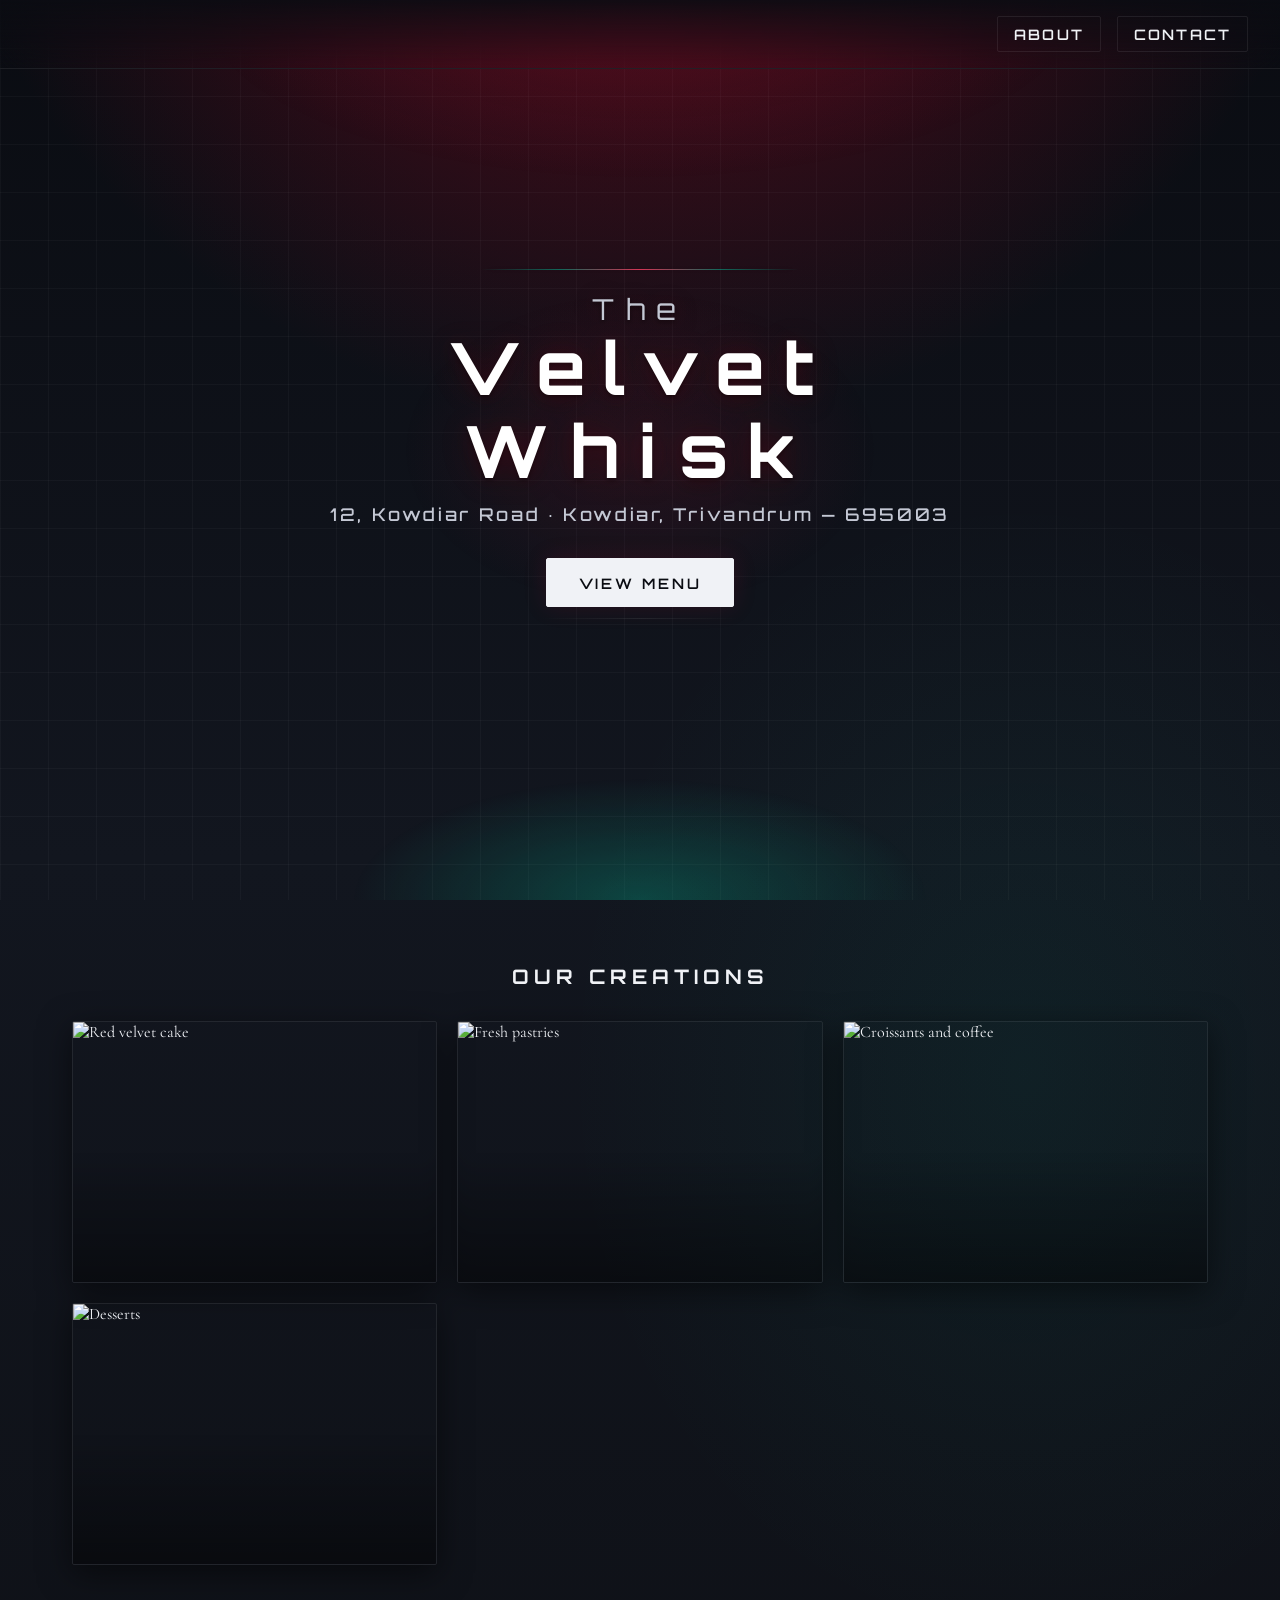
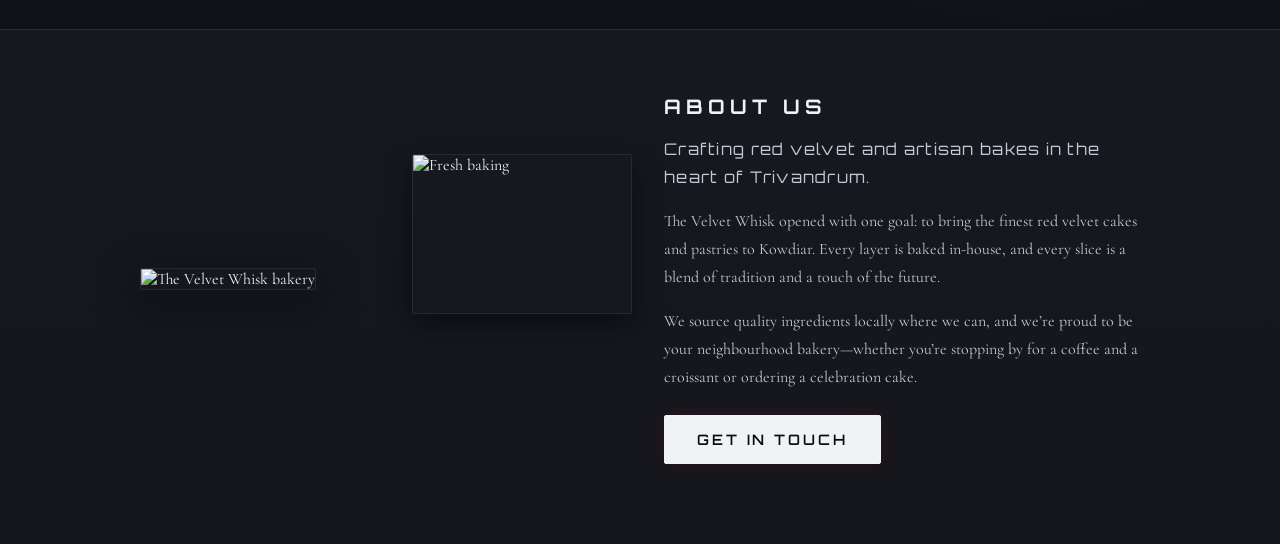
==== index.html @ 130762c3 "Add files via upload" ====
<!DOCTYPE html>
<html lang="en">
<head>
  <meta charset="UTF-8" />
  <meta name="viewport" content="width=device-width, initial-scale=1.0" />
  <title>The Velvet Whisk — Bakery</title>
  <link rel="stylesheet" href="styles.css" />
  <link rel="preconnect" href="https://fonts.googleapis.com" />
  <link rel="preconnect" href="https://fonts.gstatic.com" crossorigin />
  <link href="https://fonts.googleapis.com/css2?family=Orbitron:wght@400;600;700&family=Playfair+Display:ital,wght@0,400;0,700;1,400&family=Cormorant+Garamond:ital,wght@0,600;1,400&display=swap" rel="stylesheet" />
</head>
<body>
  <header class="site-header">
    <a href="#about" class="contact-link contact-link-about">About</a>
    <a href="review.html" class="contact-link">Contact</a>
  </header>

  <main class="landing">
    <!-- Hero: full-height futuristic -->
    <section class="hero-block">
      <section class="hero">
        <h1 class="brand-name">
          <span class="word-the">The</span>
          <span class="word-velvet">Velvet</span>
          <span class="word-whisk">Whisk</span>
        </h1>
        <p class="address">12, Kowdiar Road · Kowdiar, Trivandrum — 695003</p>
        <a href="menu.html" class="btn-menu">View Menu</a>
      </section>
    </section>

    <!-- Image gallery -->
    <section class="gallery" id="gallery">
      <h2 class="section-title">Our Creations</h2>
      <div class="gallery-grid">
        <div class="gallery-item">
          <img src="https://images.unsplash.com/photo-1578985545062-69928b1d9587?w=600&q=80" alt="Red velvet cake" />
        </div>
        <div class="gallery-item">
          <img src="https://images.unsplash.com/photo-1555507036-ab1f4038808a?w=600&q=80" alt="Fresh pastries" />
        </div>
        <div class="gallery-item">
          <img src="https://images.unsplash.com/photo-1509440159596-0249088772ff?w=600&q=80" alt="Croissants and coffee" />
        </div>
        <div class="gallery-item">
          <img src="https://images.unsplash.com/photo-1488477181946-6428a0291777?w=600&q=80" alt="Desserts" />
        </div>
      </div>
    </section>

    <!-- About Us -->
    <section class="about" id="about">
      <div class="about-inner">
        <div class="about-images">
          <img src="https://images.unsplash.com/photo-1556742049-0cfed4f6a45d?w=500&q=80" alt="The Velvet Whisk bakery" class="about-img-main" />
          <img src="https://images.unsplash.com/photo-1608198399988-2fead2697526?w=400&q=80" alt="Fresh baking" class="about-img-sub" />
        </div>
        <div class="about-content">
          <h2 class="section-title">About Us</h2>
          <p class="about-lead">Crafting red velvet and artisan bakes in the heart of Trivandrum.</p>
          <p>The Velvet Whisk opened with one goal: to bring the finest red velvet cakes and pastries to Kowdiar. Every layer is baked in-house, and every slice is a blend of tradition and a touch of the future.</p>
          <p>We source quality ingredients locally where we can, and we’re proud to be your neighbourhood bakery—whether you’re stopping by for a coffee and a croissant or ordering a celebration cake.</p>
          <a href="review.html" class="btn-menu">Get in Touch</a>
        </div>
      </div>
    </section>
  </main>

  <script src="script.js"></script>
</body>
</html>
---- styles.css ----
/* ===== The Velvet Whisk — Futuristic aesthetic ===== */
:root {
  --velvet: #DC143C;
  --velvet-dark: #a00d2a;
  --velvet-darker: #7a0a20;
  --velvet-light: #e83a5c;
  --cream: #f0f2f6;
  --cream-dark: #c4c8d4;
  --gold: #00d4aa;
  --gold-dim: rgba(0, 212, 170, 0.5);
  --ink: #0a0c12;
  --shadow: rgba(0, 0, 0, 0.5);
  --glow: rgba(220, 20, 60, 0.6);
  --glow-subtle: rgba(220, 20, 60, 0.12);
  --glow-cyan: rgba(0, 212, 170, 0.25);
  --line: rgba(255, 255, 255, 0.04);
  --glass: rgba(255, 255, 255, 0.03);
  --glass-border: rgba(255, 255, 255, 0.08);
}

*,
*::before,
*::after {
  box-sizing: border-box;
  margin: 0;
  padding: 0;
}

html {
  scroll-behavior: smooth;
}

body {
  font-family: 'Cormorant Garamond', Georgia, serif;
  background: var(--ink);
  background-image:
    radial-gradient(ellipse 120% 80% at 50% -20%, var(--velvet-darker) 0%, transparent 50%),
    radial-gradient(ellipse 80% 60% at 80% 50%, rgba(0, 212, 170, 0.06) 0%, transparent 45%),
    linear-gradient(180deg, #0a0c12 0%, #12161f 40%, #0d0f14 100%);
  color: var(--cream);
  min-height: 100vh;
  overflow-x: hidden;
  position: relative;
}

body::before {
  content: '';
  position: fixed;
  inset: 0;
  background-image:
    linear-gradient(var(--line) 1px, transparent 1px),
    linear-gradient(90deg, var(--line) 1px, transparent 1px);
  background-size: 48px 48px;
  pointer-events: none;
  z-index: 0;
  opacity: 0.8;
}

body::after {
  content: '';
  position: fixed;
  inset: 0;
  background:
    radial-gradient(ellipse 70% 40% at 50% 0%, var(--glow-subtle) 0%, transparent 50%),
    radial-gradient(ellipse 50% 30% at 50% 100%, var(--glow-cyan) 0%, transparent 45%);
  pointer-events: none;
  z-index: 0;
}

/* ----- Header ----- */
.site-header {
  position: fixed;
  top: 0;
  left: 0;
  right: 0;
  z-index: 100;
  padding: 1rem 2rem;
  display: flex;
  justify-content: flex-end;
  align-items: center;
  gap: 1rem;
  background: linear-gradient(to bottom, rgba(10, 12, 18, 0.9) 0%, transparent 100%);
  backdrop-filter: blur(20px);
  -webkit-backdrop-filter: blur(20px);
  border-bottom: 1px solid var(--glass-border);
}

.contact-link {
  font-family: 'Orbitron', sans-serif;
  font-weight: 600;
  text-decoration: none;
  color: var(--cream);
  font-size: 0.9rem;
  letter-spacing: 0.15em;
  text-transform: uppercase;
  padding: 0.5rem 1rem;
  border: 1px solid var(--glass-border);
  border-radius: 2px;
  transition: background 0.3s, color 0.3s, box-shadow 0.3s, border-color 0.3s;
}

.contact-link:hover {
  background: var(--glass);
  color: var(--velvet-light);
  border-color: rgba(220, 20, 60, 0.4);
  box-shadow: 0 0 28px var(--glow-subtle);
}

.contact-link.on-dark {
  border-color: var(--glass-border);
  color: var(--cream);
}

.contact-link.on-dark:hover {
  background: var(--glass);
  color: var(--cream);
  border-color: var(--velvet-light);
  box-shadow: 0 0 20px var(--glow-subtle);
}

/* ----- Landing: Pastry layers animation ----- */
.landing {
  position: relative;
  z-index: 1;
}

.hero-block {
  min-height: 100vh;
  display: flex;
  align-items: center;
  justify-content: center;
  position: relative;
  padding: 2rem;
}

.hero-block::before {
  content: '';
  position: absolute;
  top: 50%;
  left: 50%;
  transform: translate(-50%, -50%);
  width: min(90vw, 480px);
  height: min(60vw, 320px);
  background: radial-gradient(ellipse at center, var(--glow-subtle) 0%, transparent 70%);
  pointer-events: none;
  z-index: 0;
}

/* ----- Hero: Typography ----- */
.hero {
  position: relative;
  z-index: 2;
  text-align: center;
  animation: heroReveal 1s 0.2s cubic-bezier(0.22, 1, 0.36, 1) forwards;
  opacity: 0;
}

.hero::before {
  content: '';
  position: absolute;
  top: -1.5rem;
  left: 50%;
  transform: translateX(-50%);
  width: 80%;
  max-width: 320px;
  height: 1px;
  background: linear-gradient(90deg, transparent, var(--gold-dim), var(--velvet-light), var(--gold-dim), transparent);
  opacity: 0.9;
  box-shadow: 0 0 12px var(--glow-subtle);
}

.hero::after {
  content: '';
  position: absolute;
  bottom: -0.75rem;
  left: 50%;
  transform: translateX(-50%);
  width: 50%;
  max-width: 200px;
  height: 1px;
  background: linear-gradient(90deg, transparent, var(--glass-border), transparent);
}

@keyframes heroReveal {
  from {
    opacity: 0;
    transform: translateY(16px);
  }
  to {
    opacity: 1;
    transform: translateY(0);
  }
}

.brand-name {
  font-family: 'Orbitron', sans-serif;
  font-weight: 700;
  font-size: clamp(2.25rem, 7vw, 4.5rem);
  line-height: 1.15;
  letter-spacing: 0.22em;
  color: #fff;
  text-shadow:
    0 0 20px var(--glow-subtle),
    0 0 40px var(--glow-subtle),
    0 2px 4px rgba(0,0,0,0.5),
    0 4px 24px rgba(0,0,0,0.4);
  margin-bottom: 0.75rem;
}

.brand-name .word-the {
  display: block;
  font-size: 0.4em;
  font-weight: 400;
  font-style: normal;
  letter-spacing: 0.4em;
  color: var(--cream-dark);
  animation: brandWordIn 0.5s 0.35s cubic-bezier(0.22, 1, 0.36, 1) forwards;
  opacity: 0;
  transform: translateY(8px);
}

.brand-name .word-velvet {
  display: block;
  letter-spacing: 0.25em;
  animation: brandWordIn 0.5s 0.5s cubic-bezier(0.22, 1, 0.36, 1) forwards;
  opacity: 0;
  transform: translateY(8px);
}

.brand-name .word-whisk {
  display: block;
  letter-spacing: 0.3em;
  animation: brandWordIn 0.5s 0.65s cubic-bezier(0.22, 1, 0.36, 1) forwards;
  opacity: 0;
  transform: translateY(8px);
}

@keyframes brandWordIn {
  from {
    opacity: 0;
    transform: translateY(8px);
  }
  to {
    opacity: 1;
    transform: translateY(0);
  }
}

.address {
  font-family: 'Orbitron', sans-serif;
  font-size: clamp(0.95rem, 2vw, 1.1rem);
  font-weight: 500;
  letter-spacing: 0.15em;
  color: var(--cream-dark);
  margin: 0 0 2rem;
  animation: addressReveal 0.6s 0.6s ease-out backwards;
}

@keyframes addressReveal {
  from {
    opacity: 0;
    transform: translateY(12px);
  }
  to {
    opacity: 1;
    transform: translateY(0);
  }
}

.btn-menu {
  display: inline-block;
  font-family: 'Orbitron', sans-serif;
  font-weight: 600;
  font-size: 0.9rem;
  letter-spacing: 0.2em;
  text-transform: uppercase;
  text-decoration: none;
  color: var(--ink);
  background: var(--cream);
  padding: 0.9rem 2rem;
  border-radius: 2px;
  border: 1px solid var(--cream);
  box-shadow: 0 0 24px var(--glow-subtle);
  transition: transform 0.2s, box-shadow 0.3s, background 0.3s, color 0.3s;
}

.btn-menu:hover {
  background: transparent;
  color: var(--cream);
  border-color: var(--velvet-light);
  transform: translateY(-3px);
  box-shadow: 0 0 32px var(--glow), 0 8px 24px var(--shadow);
}

/* ----- Section title (shared) ----- */
.section-title {
  font-family: 'Orbitron', sans-serif;
  font-weight: 700;
  font-size: clamp(1rem, 2.5vw, 1.25rem);
  letter-spacing: 0.25em;
  text-transform: uppercase;
  color: var(--cream);
  text-align: center;
  margin-bottom: 2rem;
}

/* ----- Gallery ----- */
.gallery {
  padding: 4rem 2rem;
  max-width: 1200px;
  margin: 0 auto;
}

.gallery-grid {
  display: grid;
  grid-template-columns: repeat(auto-fill, minmax(280px, 1fr));
  gap: 1.25rem;
}

.gallery-item {
  position: relative;
  overflow: hidden;
  border: 1px solid var(--glass-border);
  border-radius: 2px;
  box-shadow: 0 8px 32px var(--shadow);
  transition: transform 0.3s, box-shadow 0.3s, border-color 0.3s;
}

.gallery-item::after {
  content: '';
  position: absolute;
  inset: 0;
  background: linear-gradient(180deg, transparent 50%, rgba(0,0,0,0.4) 100%);
  pointer-events: none;
}

.gallery-item:hover {
  transform: translateY(-4px);
  border-color: rgba(220, 20, 60, 0.3);
  box-shadow: 0 12px 40px var(--shadow), 0 0 28px var(--glow-subtle);
}

.gallery-item img {
  display: block;
  width: 100%;
  height: 260px;
  object-fit: cover;
  vertical-align: middle;
}

/* ----- About Us ----- */
.about {
  padding: 4rem 2rem 5rem;
  background: var(--glass);
  border-top: 1px solid var(--glass-border);
}

.about-inner {
  max-width: 1000px;
  margin: 0 auto;
  display: grid;
  grid-template-columns: 1fr 1fr;
  gap: 3rem;
  align-items: center;
}

.about-images {
  position: relative;
}

.about-img-main {
  width: 100%;
  max-width: 420px;
  height: 320px;
  object-fit: cover;
  border: 1px solid var(--glass-border);
  border-radius: 2px;
  box-shadow: 0 12px 40px var(--shadow);
}

.about-img-sub {
  position: absolute;
  right: -1rem;
  bottom: -1.5rem;
  width: 55%;
  max-width: 220px;
  height: 160px;
  object-fit: cover;
  border: 1px solid var(--glass-border);
  border-radius: 2px;
  box-shadow: 0 8px 28px var(--shadow);
}

.about-content .section-title {
  text-align: left;
  margin-bottom: 1rem;
}

.about-lead {
  font-family: 'Orbitron', sans-serif;
  font-size: 1rem;
  letter-spacing: 0.08em;
  color: var(--gold);
  margin-bottom: 1.25rem;
  line-height: 1.6;
}

.about-content p {
  color: var(--cream-dark);
  line-height: 1.75;
  margin-bottom: 1rem;
}

.about-content .btn-menu {
  margin-top: 0.5rem;
}

/* ----- Review page hero image ----- */
.review-hero-image {
  max-width: 960px;
  margin: 2.5rem auto 0;
  padding: 0 2rem;
}

.review-hero-img {
  display: block;
  width: 100%;
  max-height: 320px;
  object-fit: cover;
  border: 1px solid var(--glass-border);
  border-radius: 2px;
  box-shadow: 0 14px 40px var(--shadow);
}

@media (max-width: 768px) {
  .review-hero-image {
    margin-top: 1.5rem;
    padding: 0 1.5rem;
  }
}

@media (max-width: 768px) {
  .about-inner {
    grid-template-columns: 1fr;
    gap: 2rem;
  }
  .about-images {
    order: -1;
  }
  .about-img-main {
    max-width: 100%;
  }
  .about-img-sub {
    right: 0.5rem;
    bottom: -1rem;
  }
  .gallery-grid {
    grid-template-columns: repeat(2, 1fr);
  }
  .gallery-item img {
    height: 180px;
  }
}

/* ----- Menu page ----- */
.page-header {
  background: linear-gradient(180deg, rgba(10, 12, 18, 0.98) 0%, var(--ink) 100%);
  color: var(--cream);
  padding: 5rem 2rem 3rem;
  text-align: center;
  position: relative;
  z-index: 1;
  border-bottom: 1px solid var(--glass-border);
  box-shadow: 0 4px 40px rgba(0,0,0,0.3);
}

.page-header::before {
  content: '';
  position: absolute;
  bottom: 0;
  left: 50%;
  transform: translateX(-50%);
  width: 120px;
  height: 1px;
  background: linear-gradient(90deg, transparent, var(--gold-dim), transparent);
  opacity: 0.8;
}

.page-header h1 {
  font-family: 'Orbitron', sans-serif;
  font-size: clamp(1.75rem, 4vw, 2.5rem);
  font-weight: 700;
  letter-spacing: 0.2em;
  margin-bottom: 0.5rem;
  text-shadow: 0 0 30px var(--glow-subtle);
}

.page-header a {
  color: var(--cream);
  opacity: 0.9;
  text-decoration: none;
  font-size: 1rem;
}

.page-header a:hover {
  text-decoration: underline;
}

/* Menu: premium futuristic layout */
.menu-container {
  max-width: 920px;
  margin: 0 auto;
  padding: 3rem 2rem 5rem;
  position: relative;
  z-index: 1;
}

.menu-container::before {
  content: '';
  position: absolute;
  left: 0;
  top: 0;
  bottom: 0;
  width: 2px;
  background: linear-gradient(180deg, transparent, var(--gold-dim) 20%, var(--gold-dim) 80%, transparent);
  opacity: 0.6;
}

.menu-section {
  margin-bottom: 3.5rem;
  padding: 0 0 0 2rem;
  position: relative;
  animation: menuSectionIn 0.8s ease-out backwards;
}

.menu-section:nth-child(1) { animation-delay: 0.1s; }
.menu-section:nth-child(2) { animation-delay: 0.2s; }
.menu-section:nth-child(3) { animation-delay: 0.3s; }
.menu-section:nth-child(4) { animation-delay: 0.4s; }
.menu-section:nth-child(5) { animation-delay: 0.5s; }
.menu-section:nth-child(6) { animation-delay: 0.6s; }

@keyframes menuSectionIn {
  from {
    opacity: 0;
    transform: translateX(-20px);
  }
  to {
    opacity: 1;
    transform: translateX(0);
  }
}

.menu-section-header {
  display: flex;
  align-items: center;
  gap: 1rem;
  margin-bottom: 1.5rem;
  padding-bottom: 0.75rem;
  border-bottom: 1px solid var(--glass-border);
}

.menu-section-num {
  font-family: 'Orbitron', sans-serif;
  font-weight: 700;
  font-size: 0.85rem;
  color: var(--gold);
  letter-spacing: 0.2em;
  min-width: 2.5rem;
  opacity: 0.9;
}

.menu-section h2 {
  font-family: 'Orbitron', sans-serif;
  font-weight: 600;
  color: var(--cream);
  font-size: 0.95rem;
  letter-spacing: 0.25em;
  text-transform: uppercase;
  margin: 0;
}

.menu-items {
  display: flex;
  flex-direction: column;
  gap: 0;
}

.menu-item {
  display: flex;
  justify-content: space-between;
  align-items: center;
  padding: 0.85rem 1rem 0.85rem 0;
  border-bottom: 1px solid var(--glass-border);
  gap: 1.25rem;
  transition: background 0.25s, box-shadow 0.25s;
  position: relative;
}

.menu-item-thumb {
  flex-shrink: 0;
  width: 56px;
  height: 56px;
  overflow: hidden;
  border: 1px solid var(--glass-border);
  border-radius: 2px;
  background: var(--glass);
}

.menu-item-thumb img {
  width: 100%;
  height: 100%;
  object-fit: cover;
  display: block;
}

.menu-item-name {
  font-size: 1.05rem;
  color: var(--cream);
  letter-spacing: 0.04em;
  flex: 1;
  min-width: 0;
}

.menu-item::before {
  content: '';
  position: absolute;
  left: 0;
  top: 0;
  bottom: 0;
  width: 0;
  background: linear-gradient(90deg, var(--glow-subtle), transparent);
  transition: width 0.25s;
}

.menu-item:hover {
  background: var(--glass);
  border-bottom-color: var(--glass-border);
}

.menu-item:hover .menu-item-thumb {
  border-color: rgba(220, 20, 60, 0.3);
  box-shadow: 0 0 12px var(--glow-subtle);
}

.menu-item:hover::before {
  width: 4px;
}

.menu-item .price {
  font-family: 'Orbitron', sans-serif;
  font-weight: 600;
  font-size: 0.9rem;
  letter-spacing: 0.12em;
  color: var(--cream);
  background: var(--glass);
  border: 1px solid var(--glass-border);
  border-radius: 2px;
  padding: 0.4rem 0.9rem;
  min-width: 5rem;
  text-align: right;
  transition: background 0.25s, border-color 0.25s, box-shadow 0.25s;
}

.menu-item:hover .price {
  background: rgba(0, 212, 170, 0.12);
  border-color: var(--gold-dim);
  box-shadow: 0 0 20px var(--glow-cyan);
  color: var(--gold);
}

/* ----- Review / Contact page ----- */
.review-container {
  max-width: 700px;
  margin: 0 auto;
  padding: 5rem 2rem 4rem;
  position: relative;
  z-index: 1;
}

.review-container h1 {
  font-family: 'Orbitron', sans-serif;
  font-weight: 700;
  letter-spacing: 0.12em;
  color: var(--cream);
  font-size: clamp(1.5rem, 3.5vw, 2rem);
  margin-bottom: 2rem;
  text-align: center;
}

.contact-card {
  background: var(--glass);
  border: 1px solid var(--glass-border);
  border-radius: 2px;
  padding: 2rem 2rem 2rem 2.25rem;
  margin-bottom: 2rem;
  box-shadow: 0 8px 32px var(--shadow);
  backdrop-filter: blur(20px);
  -webkit-backdrop-filter: blur(20px);
  position: relative;
  overflow: hidden;
}

.contact-card::before {
  content: '';
  position: absolute;
  left: 0;
  top: 0;
  bottom: 0;
  width: 3px;
  background: linear-gradient(180deg, var(--velvet-light), var(--gold));
  opacity: 0.9;
}

.contact-card h2 {
  font-family: 'Orbitron', sans-serif;
  font-weight: 600;
  letter-spacing: 0.12em;
  color: var(--cream);
  font-size: 0.9rem;
  text-transform: uppercase;
  margin-bottom: 1rem;
}

.contact-card p,
.contact-card a {
  font-size: 1.05rem;
  line-height: 1.7;
  color: var(--cream-dark);
}

.contact-card a {
  color: var(--gold);
  text-decoration: none;
  font-weight: 600;
}

.contact-card a:hover {
  color: var(--cream);
  text-decoration: underline;
}

.review-form label {
  display: block;
  font-family: 'Orbitron', sans-serif;
  font-weight: 600;
  font-size: 0.85rem;
  letter-spacing: 0.08em;
  margin-bottom: 0.4rem;
  color: var(--cream);
}

.review-form input,
.review-form textarea {
  width: 100%;
  padding: 0.75rem;
  margin-bottom: 1rem;
  background: var(--glass);
  border: 1px solid var(--glass-border);
  border-radius: 2px;
  font-family: inherit;
  font-size: 1rem;
  color: var(--cream);
}

.review-form input::placeholder,
.review-form textarea::placeholder {
  color: var(--cream-dark);
  opacity: 0.7;
}

.review-form input:focus,
.review-form textarea:focus {
  outline: none;
  border-color: var(--velvet-light);
  box-shadow: 0 0 12px var(--glow-subtle);
}

.review-form textarea {
  min-height: 120px;
  resize: vertical;
}

.review-form button {
  font-family: 'Orbitron', sans-serif;
  font-weight: 600;
  font-size: 0.9rem;
  letter-spacing: 0.15em;
  text-transform: uppercase;
  color: var(--ink);
  background: var(--cream);
  border: 1px solid var(--cream);
  padding: 0.9rem 2rem;
  border-radius: 2px;
  cursor: pointer;
  transition: background 0.3s, transform 0.2s, box-shadow 0.3s, border-color 0.3s, color 0.3s;
}

.review-form button:hover {
  background: transparent;
  color: var(--cream);
  border-color: var(--velvet-light);
  box-shadow: 0 0 24px var(--glow);
  transform: translateY(-1px);
}

.reviews-list {
  margin-top: 2rem;
}

.review-box {
  background: var(--glass);
  border-radius: 2px;
  padding: 1.25rem;
  margin-bottom: 1rem;
  border: 1px solid var(--glass-border);
  border-left: 3px solid var(--gold);
}

.review-box .author {
  font-family: 'Orbitron', sans-serif;
  font-weight: 600;
  font-size: 0.9rem;
  letter-spacing: 0.08em;
  color: var(--cream);
  margin-bottom: 0.25rem;
}

.review-box .stars {
  color: var(--gold);
  margin-bottom: 0.5rem;
}

.review-box p {
  color: var(--cream-dark);
}

/* ----- Nav back link on inner pages ----- */
.back-home {
  position: fixed;
  top: 1rem;
  left: 2rem;
  z-index: 100;
  font-family: 'Orbitron', sans-serif;
  font-weight: 600;
  font-size: 0.85rem;
  letter-spacing: 0.1em;
  color: var(--cream);
  text-decoration: none;
}

.back-home:hover {
  text-decoration: underline;
  text-shadow: 0 0 16px var(--glow);
}

.page-header .back-home {
  color: var(--cream);
}

.page-header .back-home:hover {
  color: var(--cream);
}
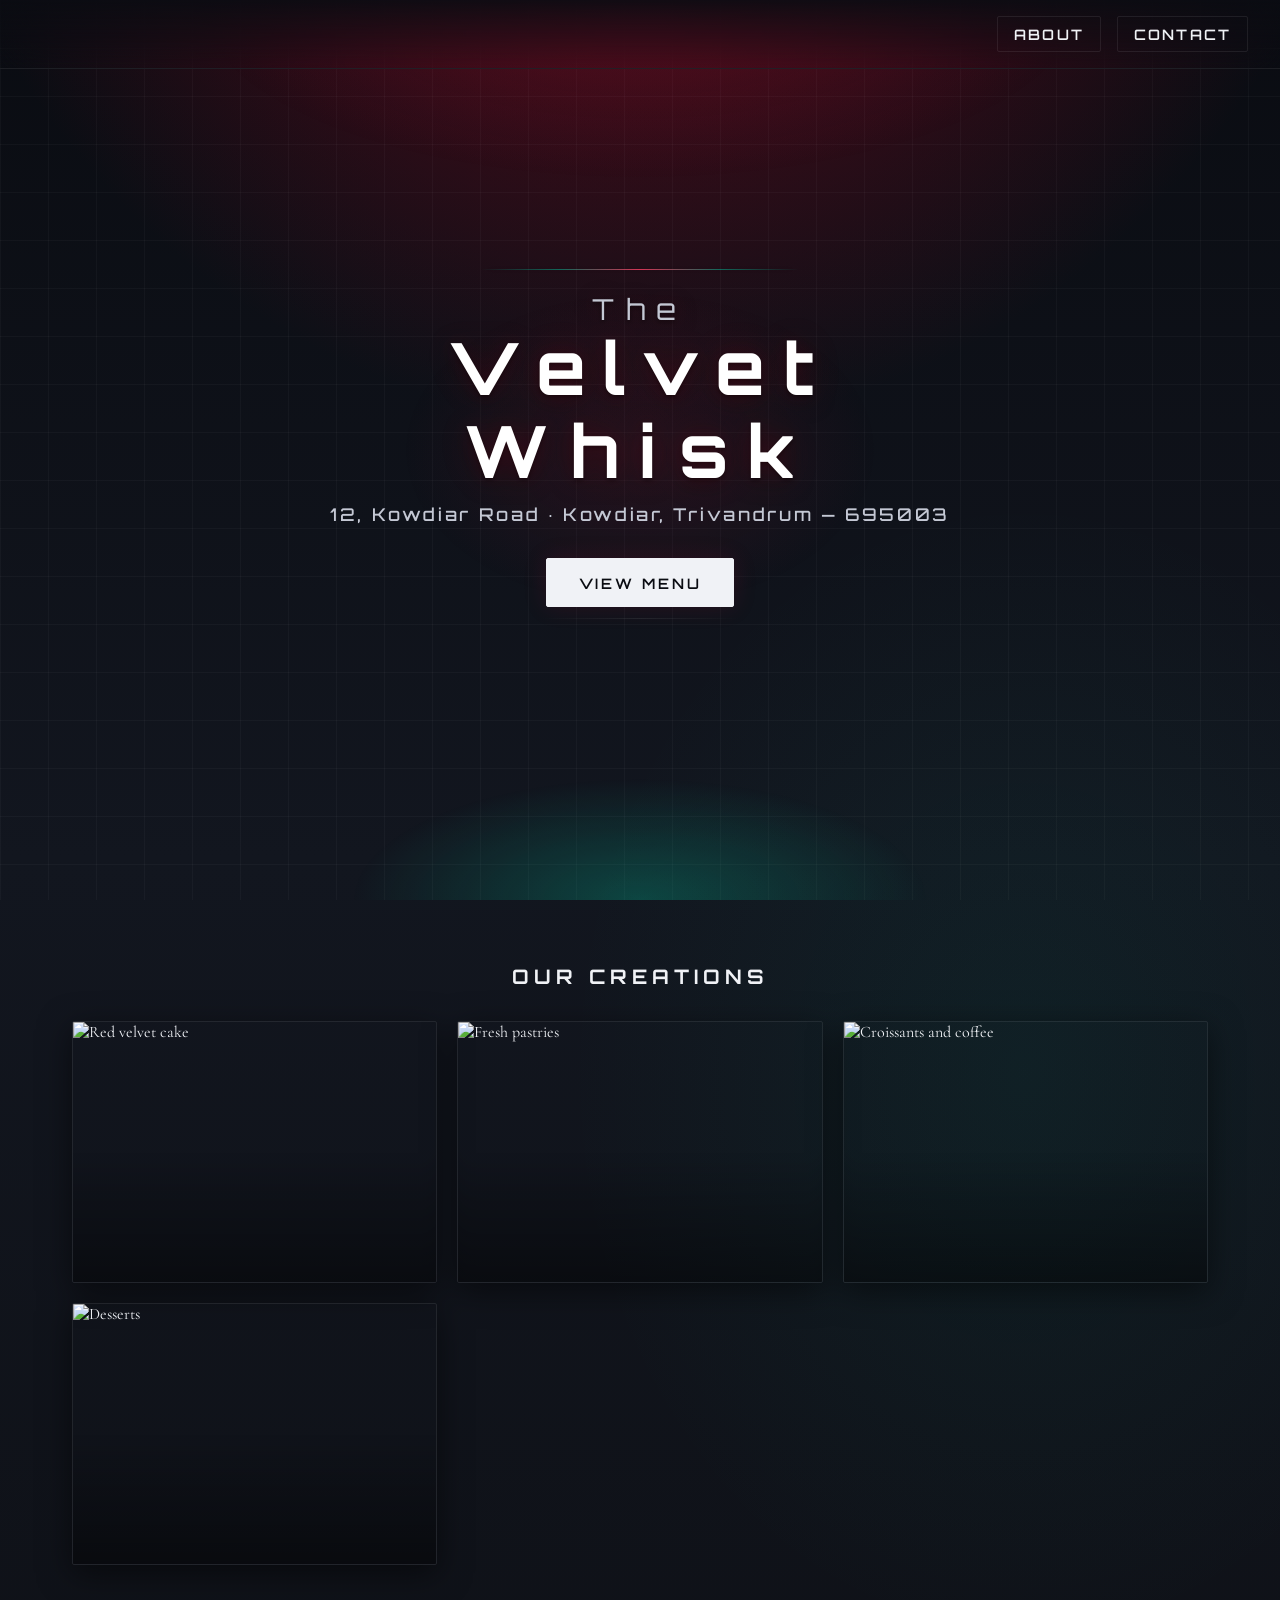
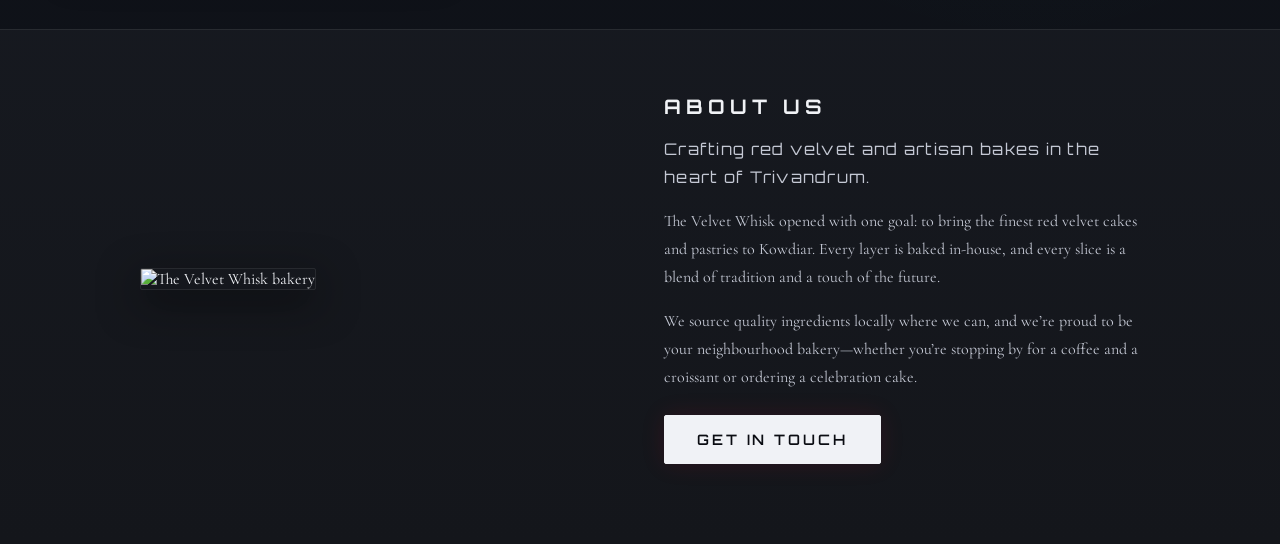
==== commit 4c9920f1: "Add files via upload" ====
--- a/index.html
+++ b/index.html
@@ -53,7 +53,6 @@
       <div class="about-inner">
         <div class="about-images">
           <img src="https://images.unsplash.com/photo-1556742049-0cfed4f6a45d?w=500&q=80" alt="The Velvet Whisk bakery" class="about-img-main" />
-          <img src="https://images.unsplash.com/photo-1608198399988-2fead2697526?w=400&q=80" alt="Fresh baking" class="about-img-sub" />
         </div>
         <div class="about-content">
           <h2 class="section-title">About Us</h2>
